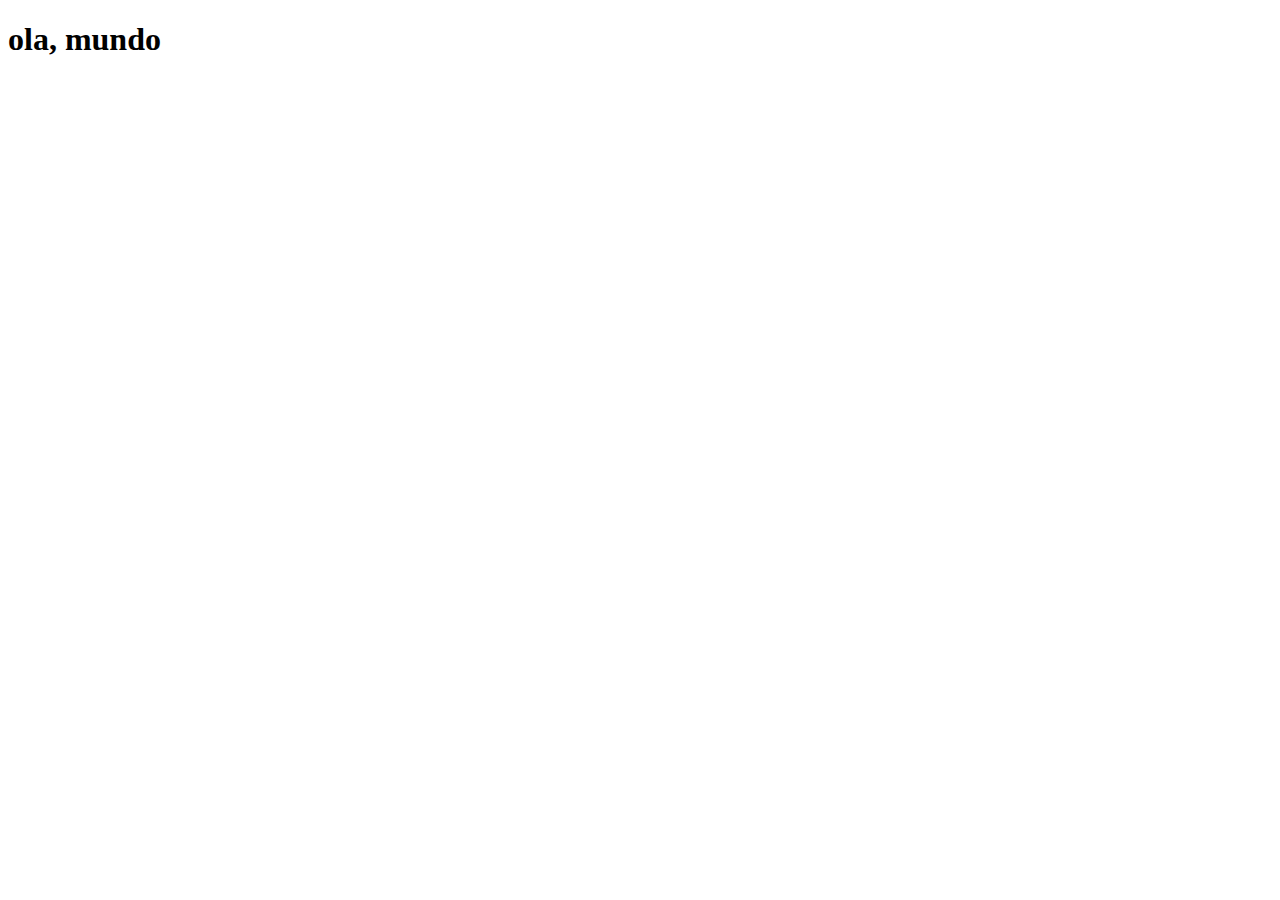
==== index.html @ d0c8646c "pagina principal" ====
<!DOCTYPE html>
<html lang="pt-br">
<head>
    <meta charset="UTF-8">
    <meta http-equiv="X-UA-Compatible" content="IE=edge">
    <meta name="viewport" content="width=device-width, initial-scale=1.0">
    <title>projeto social</title>
</head>
<body>
    <h1>ola, mundo</h1>
    
</body>
</html>
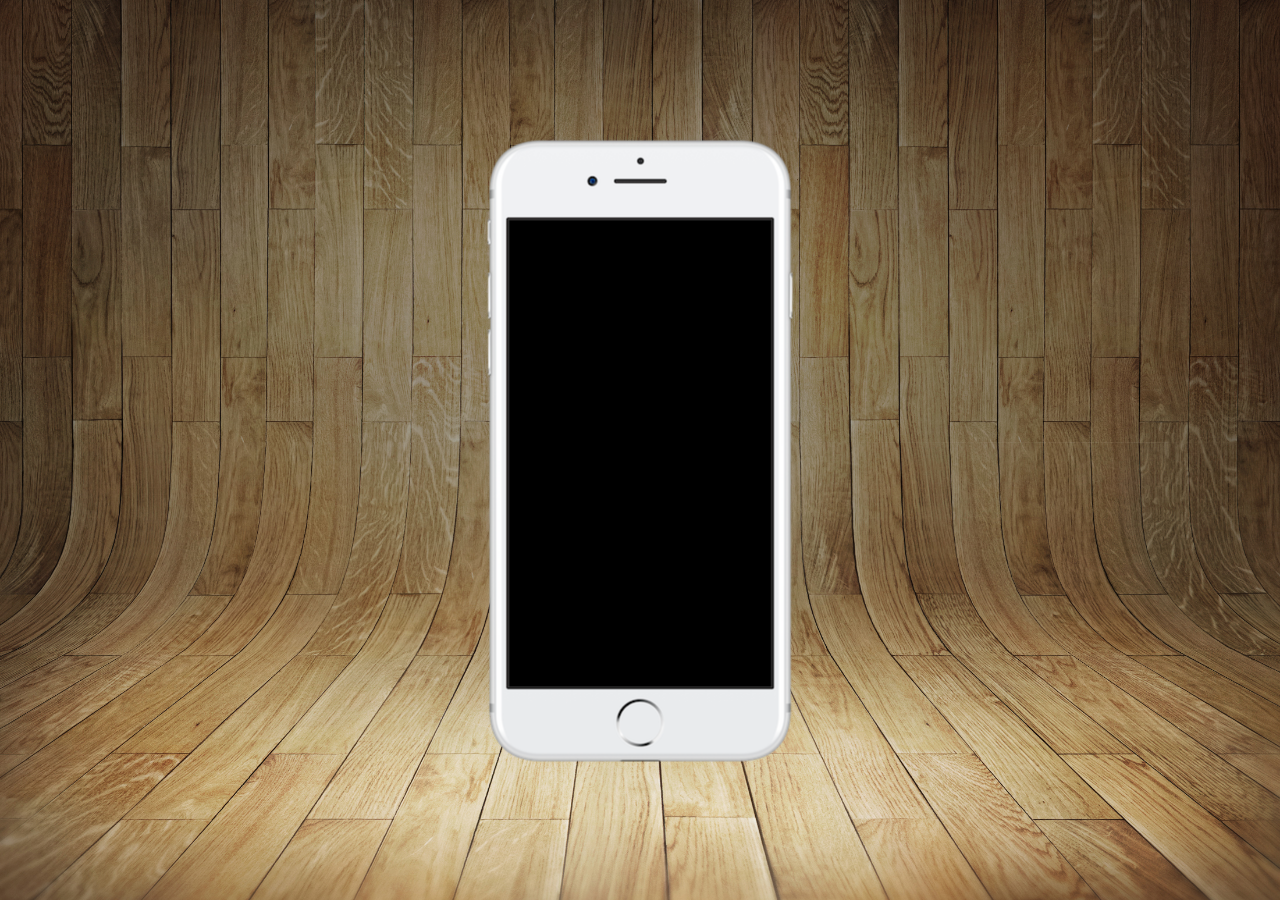
==== commit 39299572: "projeto social" ====
--- a/index.html
+++ b/index.html
@@ -5,9 +5,19 @@
     <meta http-equiv="X-UA-Compatible" content="IE=edge">
     <meta name="viewport" content="width=device-width, initial-scale=1.0">
     <title>projeto social</title>
+    <link rel="shortcut icon" href="favicon.ico" type="image/x-icon">
+    <link rel="stylesheet" href="estilo/style.css">
 </head>
 <body>
-    <h1>ola, mundo</h1>
+    <main>
+        <section id="telefone">
+
+        </section>
+        <section id="redes-sociais">
+
+        </section>
+    </main>
+    
     
 </body>
 </html>--- a/estilo/style.css
+++ b/estilo/style.css
@@ -0,0 +1,38 @@
+@charset "UTF-8";
+
+*{
+    margin: 0px;
+    padding: 0px;
+    font-family: Arial, Helvetica, sans-serif;
+}
+
+html, body{
+    
+    width: 100vw;
+    height: 100vh;
+    
+    
+}
+body{
+    background: url(../imagens/fundo-madeira.jpg) no-repeat top center ;
+    background-size: cover;
+}
+
+main{
+    
+    height: 100vh;
+    position: relative;
+
+    
+
+}
+section#telefone{
+    position: absolute;
+    top: 50%;
+    left: 50%;
+    transform: translate(-50%, -50%);
+    width: 311px;
+    height: 625px;
+    
+    background: url(../imagens/frame-iphone.png) no-repeat ;
+}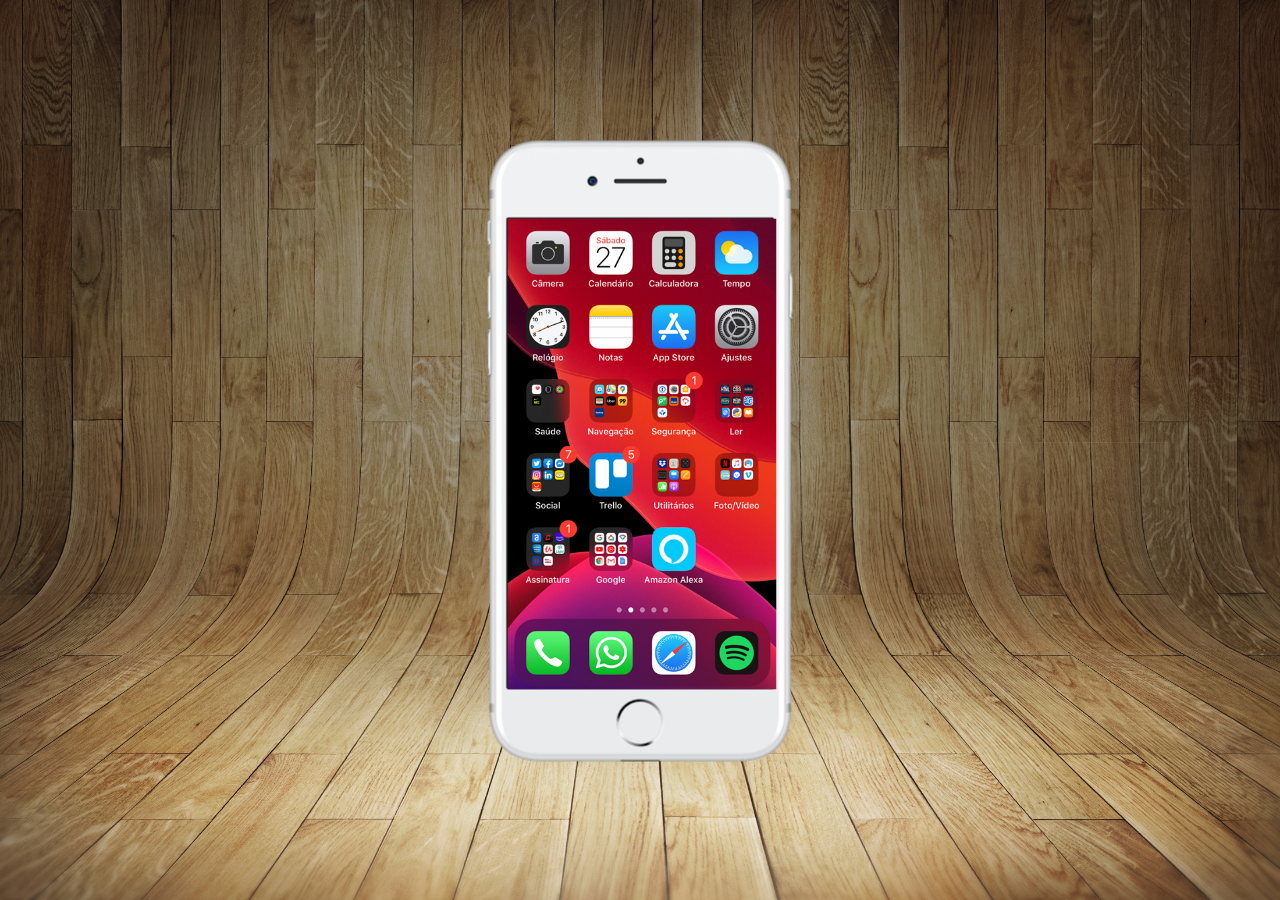
==== commit 57c1b044: "projeto social" ====
--- a/index.html
+++ b/index.html
@@ -11,7 +11,7 @@
 <body>
     <main>
         <section id="telefone">
-
+            <iframe src="home.html" frameborder="0" name="tela" id="tela"></iframe>
         </section>
         <section id="redes-sociais">
 
--- a/estilo/style.css
+++ b/estilo/style.css
@@ -35,4 +35,11 @@
     height: 625px;
     
     background: url(../imagens/frame-iphone.png) no-repeat ;
+}
+iframe#tela{
+    position: relative;
+    top: 81px;
+    left: 23px;
+    width: 269px;
+    height: 471px;
 }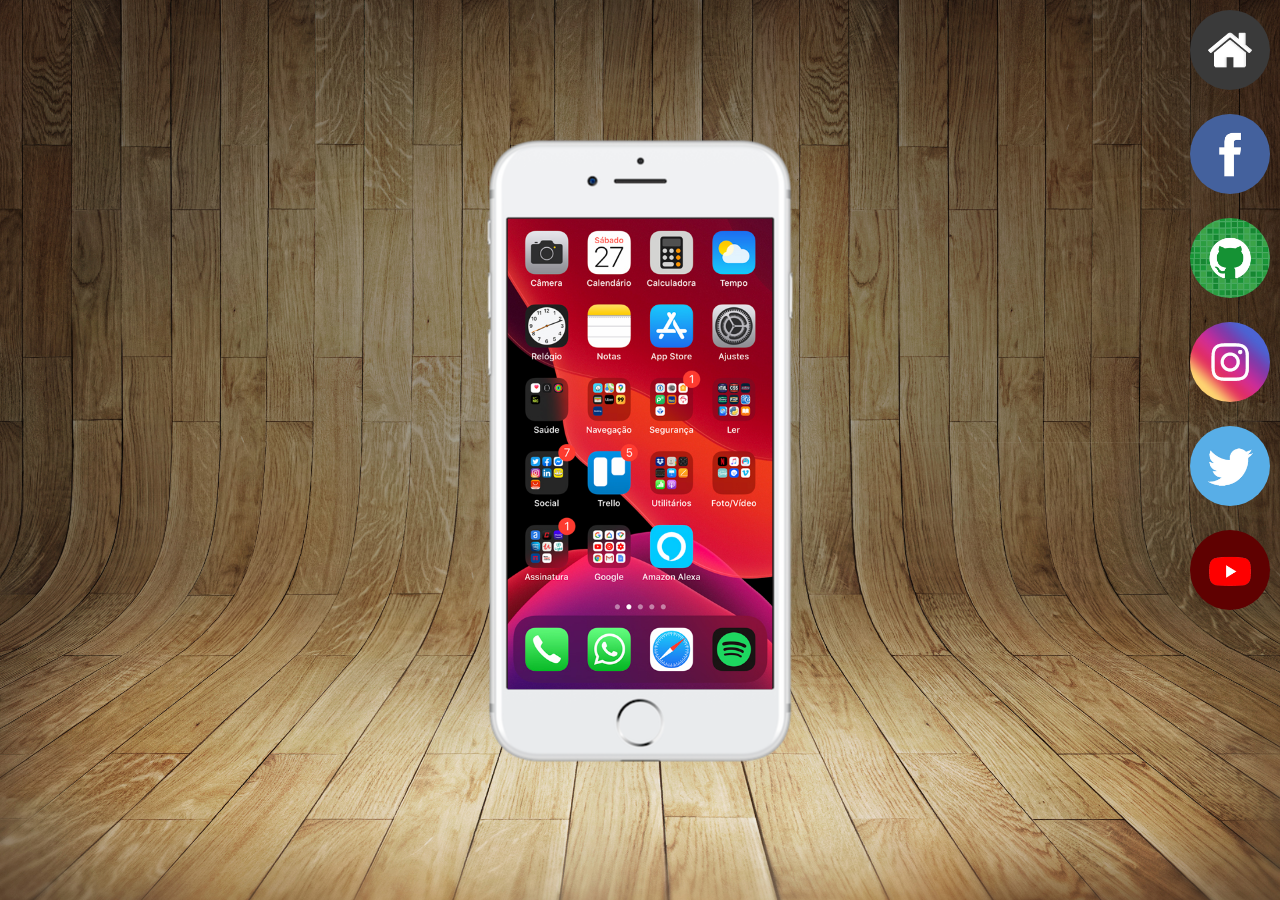
==== commit e9cdd9ba: "continuar projeto-social" ====
--- a/index.html
+++ b/index.html
@@ -14,6 +14,12 @@
             <iframe src="home.html" frameborder="0" name="tela" id="tela"></iframe>
         </section>
         <section id="redes-sociais">
+           <a href="home.html" target="tela"> <img src="imagens/logo-home.jpg" alt="home"></a><br>
+           <a href="https://www.facebook.com/profile.php?id=100018082386625" target="tela"> <img src="imagens/logo-facebook.jpg" alt="facebook"></a><br>
+           <a href="" target="tela"> <img src="imagens/logo-github.jpg" alt="github"></a><br>
+           <a href="" target="tela"> <img src="imagens/logo-instagram.jpg" alt="instagram"></a><br>
+           <a href="" target="tela"> <img src="imagens/logo-twitter.jpg" alt="twitter"></a><br>
+           <a href="youtube.html" target="tela"> <img src="imagens/logo-youtube.jpg" alt="youtube"></a><br>
 
         </section>
     </main>
--- a/estilo/style.css
+++ b/estilo/style.css
@@ -40,6 +40,24 @@
     position: relative;
     top: 81px;
     left: 23px;
-    width: 269px;
+    width: 265px;
     height: 471px;
+}
+section#redes-sociais{
+    text-align: right;
+
+}
+section#redes-sociais img{
+    width: 80px;
+    margin: 10px;
+    border-radius: 50%;
+    box-shadow: 2px 2px solid rgba(0, 0, 0, 0.596);
+    box-sizing: border-box;
+    
+}
+section#redes-sociais img:hover{
+    border: 2px solid rgba(255, 255, 255, 0.507);
+    transform: translate(-5px, -5px);
+    box-shadow: 5px 5px 10px rgba(0, 0, 0, 0.459);
+    transition: transform .4s, border 1s;
 }